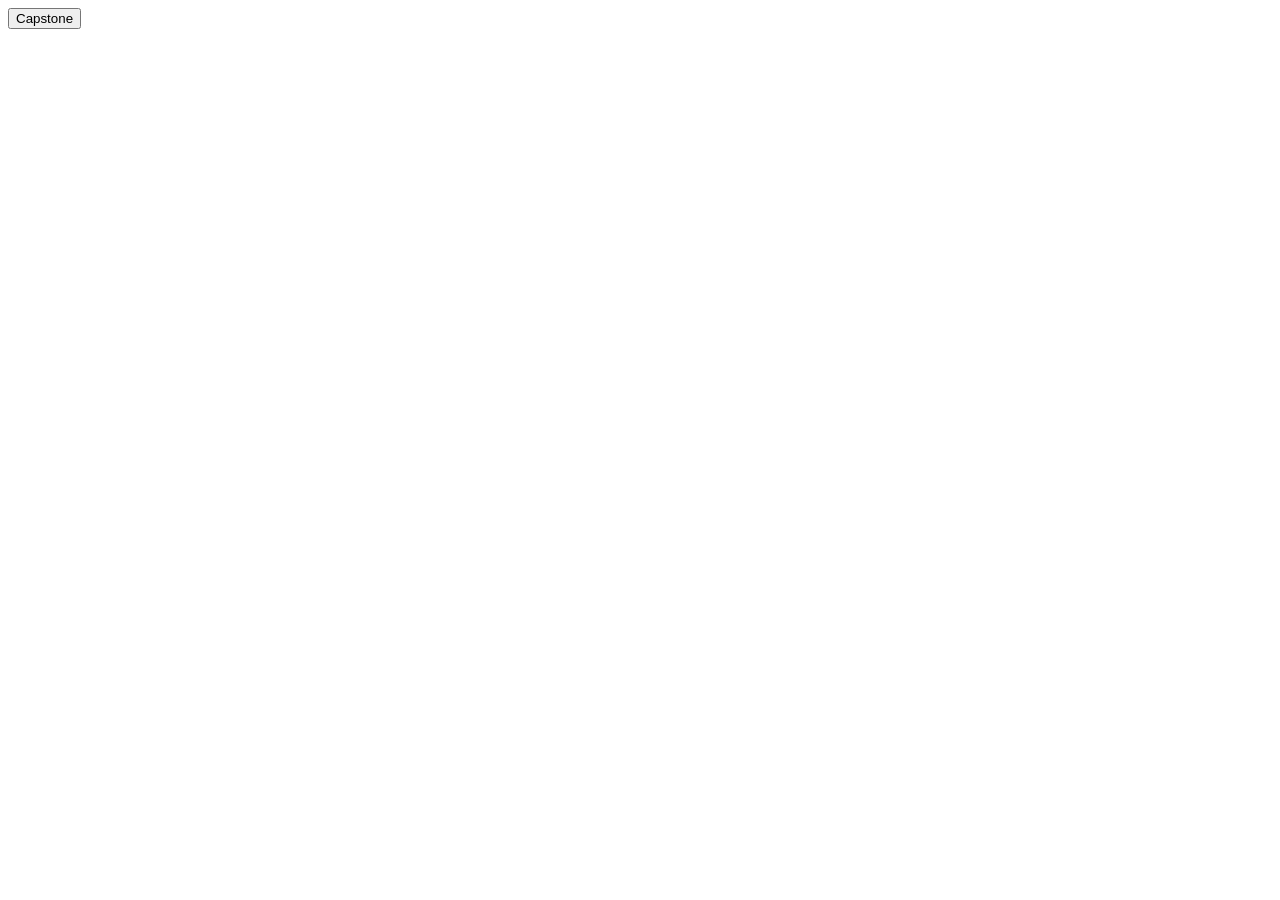
==== index.html @ fbd28901 "Add initial HTML structure with a start buttonrutas rutas" ====
<!DOCTYPE html>
<html lang="en">

<head>
    <meta charset="UTF-8">
    <meta name="viewport" content="width=device-width, initial-scale=1.0">
    <title>Document</title>
</head>

<body>


    <button onclick="window.location.href='juegov1/template/presentacion.html'" id="start-button" class="btn">
        Capstone
    </button>
</body>

</html>
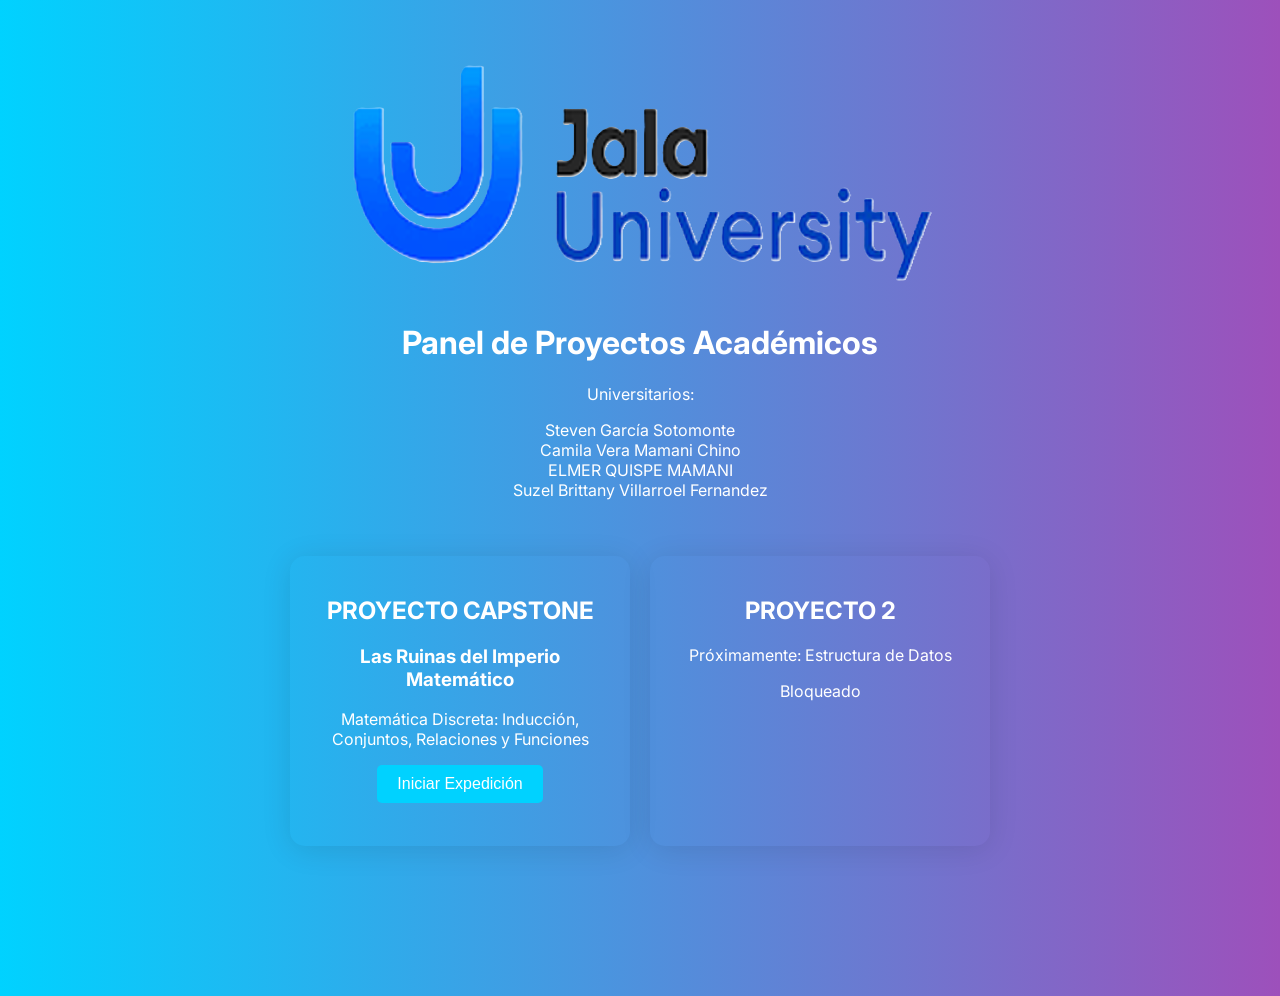
==== commit bb9457d9: "Add files via upload" ====
--- a/index.html
+++ b/index.html
@@ -1,18 +1,59 @@
-<!DOCTYPE html>
-<html lang="en">
-
-<head>
-    <meta charset="UTF-8">
-    <meta name="viewport" content="width=device-width, initial-scale=1.0">
-    <title>Document</title>
-</head>
-
-<body>
-
-
-    <button onclick="window.location.href='juegov1/template/presentacion.html'" id="start-button" class="btn">
-        Capstone
-    </button>
-</body>
-
-</html>
+<!DOCTYPE html>
+<html lang="es">
+<head>
+    <meta charset="UTF-8">
+    <meta name="viewport" content="width=device-width, initial-scale=1.0">
+    <title>Portafolio de Proyectos - Jala University</title>
+    <link rel="stylesheet" href="css/styleini.css"> <link href="https://fonts.googleapis.com/css2?family=Cinzel:wght@700&family=Inter:wght@400;700&display=swap" rel="stylesheet">
+</head>
+<body class="landing-page">
+
+    <div class="container">
+        <header class="main-header">
+            <img src="img/logoJala.png" alt="Logo Jala University" class="jala-logo">
+            <h1>Panel de Proyectos Académicos</h1>
+            <p>Universitarios: <br>
+                <ul>
+                    <li>
+                        Steven García Sotomonte 
+                    </li>
+                    <li>
+                        Camila Vera Mamani Chino
+                    </li>
+                    <li>
+                        ELMER QUISPE MAMANI
+                    </li>
+                    <li>
+                        Suzel Brittany Villarroel Fernandez
+                    </li>
+                </ul>
+            </p>
+        </header>
+
+        <section class="projects">
+            <div class="project-card featured">
+                <div class="card-content">
+                    <h2>PROYECTO CAPSTONE</h2>
+                    <h3>Las Ruinas del Imperio Matemático</h3>
+                    <p>Matemática Discreta: Inducción, Conjuntos, Relaciones y Funciones</p>
+                    <button onclick="window.location.href='template/presentacion.html'" class="btn-primary">
+                        Iniciar Expedición
+                    </button>
+                </div>
+            </div>
+
+            <div class="project-card locked">
+                <div class="card-content">
+                    <h2>PROYECTO 2</h2>
+                    <p>Próximamente: Estructura de Datos</p>
+                    <span class="status">Bloqueado</span>
+                </div>
+            </div>
+        </section>
+    </div>
+    <script>
+        const name = localStorage.getItem('playerName') || "Elmer";
+        document.getElementById('player-name-display').innerText = name;
+    </script>
+</body>
+</html>
--- a/css/styleini.css
+++ b/css/styleini.css
@@ -0,0 +1,67 @@
+
+
+.landing-page {
+    background: linear-gradient(135deg, #0f0c29, #302b63, #24243e);
+    background-size: 400% 400%;
+    animation: gradientBG 15s ease infinite;
+    color: #ffffff;
+    font-family: 'Inter', sans-serif;
+    display: flex;
+    justify-content: center;
+    min-height: 100vh;
+    padding: 40px 20px;
+    background: linear-gradient(to right, #00d2ff, #9d50bb);
+}
+
+@keyframes gradientBG {
+    0% { background-position: 0% 50%; }
+    50% { background-position: 100% 50%; }
+    100% { background-position: 0% 50%; }
+}
+
+.container {
+    display: flex;
+    flex-direction: column;
+    align-items: center;
+}
+
+ul {
+    list-style: none;
+    padding: 0;
+    margin: 0;
+}
+
+.main-header {
+    text-align: center;
+    margin-bottom: 40px;
+}
+
+.projects{
+    display: flex;
+    flex-direction: row;
+    gap: 20px;
+    justify-content: center;
+}
+
+
+.card-content {
+    background: var(--glass-bg);
+    border: 1px solid var(--glass-border);
+    border-radius: 15px;
+    padding: 20px;
+    width: 300px;
+    height: 250px;
+    text-align: center;
+    box-shadow: 0 4px 30px rgba(0, 0, 0, 0.1);
+}
+
+button {
+    background: #00d2ff;
+    border: none;
+    color: #ffffff;
+    padding: 10px 20px;
+    font-size: 1rem;
+    border-radius: 5px;
+    cursor: pointer;
+    transition: background 0.3s ease;
+}
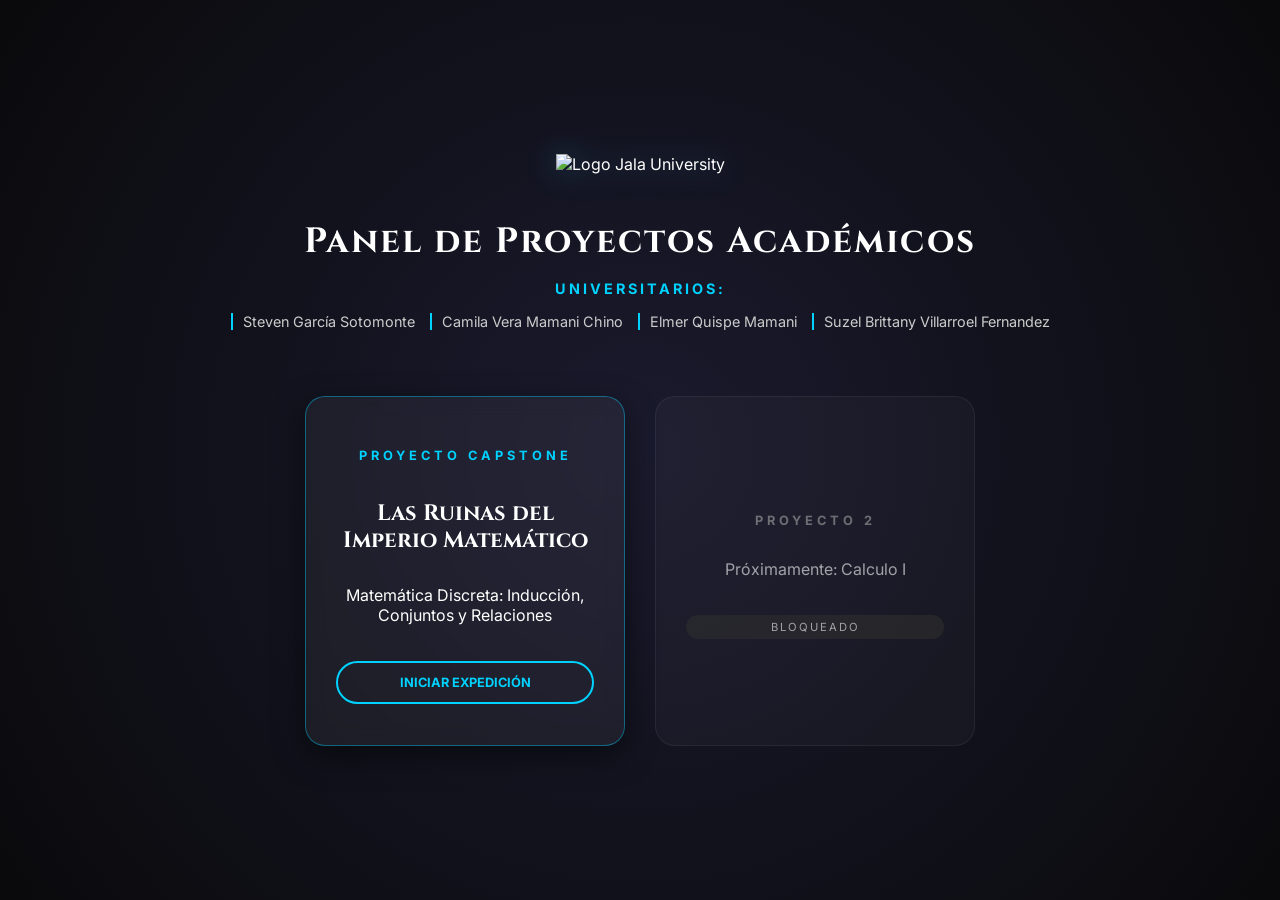
==== commit 7181afaf: "Add files via upload" ====
--- a/index.html
+++ b/index.html
@@ -12,22 +12,13 @@
         <header class="main-header">
             <img src="img/logoJala.png" alt="Logo Jala University" class="jala-logo">
             <h1>Panel de Proyectos Académicos</h1>
-            <p>Universitarios: <br>
-                <ul>
-                    <li>
-                        Steven García Sotomonte 
-                    </li>
-                    <li>
-                        Camila Vera Mamani Chino
-                    </li>
-                    <li>
-                        ELMER QUISPE MAMANI
-                    </li>
-                    <li>
-                        Suzel Brittany Villarroel Fernandez
-                    </li>
-                </ul>
-            </p>
+            <p>Universitarios:</p>
+            <ul>
+                <li>Steven García Sotomonte</li>
+                <li>Camila Vera Mamani Chino</li>
+                <li>Elmer Quispe Mamani</li>
+                <li>Suzel Brittany Villarroel Fernandez</li>
+            </ul>
         </header>
 
         <section class="projects">
@@ -35,7 +26,7 @@
                 <div class="card-content">
                     <h2>PROYECTO CAPSTONE</h2>
                     <h3>Las Ruinas del Imperio Matemático</h3>
-                    <p>Matemática Discreta: Inducción, Conjuntos, Relaciones y Funciones</p>
+                    <p>Matemática Discreta: Inducción, Conjuntos y Relaciones</p>
                     <button onclick="window.location.href='template/presentacion.html'" class="btn-primary">
                         Iniciar Expedición
                     </button>
@@ -45,15 +36,11 @@
             <div class="project-card locked">
                 <div class="card-content">
                     <h2>PROYECTO 2</h2>
-                    <p>Próximamente: Estructura de Datos</p>
+                    <p>Próximamente: Calculo I</p>
                     <span class="status">Bloqueado</span>
                 </div>
             </div>
         </section>
     </div>
-    <script>
-        const name = localStorage.getItem('playerName') || "Elmer";
-        document.getElementById('player-name-display').innerText = name;
-    </script>
 </body>
 </html>
--- a/css/styleini.css
+++ b/css/styleini.css
@@ -1,67 +1,157 @@
 
+:root {
+    --primary-blue: #00d2ff;
+    --dark-bg: #0a0a0c;
+    --card-bg: rgba(255, 255, 255, 0.05);
+    --glass-border: rgba(255, 255, 255, 0.1);
+}
+
+* {
+    box-sizing: border-box;
+}
 
 .landing-page {
-    background: linear-gradient(135deg, #0f0c29, #302b63, #24243e);
-    background-size: 400% 400%;
-    animation: gradientBG 15s ease infinite;
+    background: radial-gradient(circle at center, #1a1a2e 0%, #0a0a0c 100%);
     color: #ffffff;
     font-family: 'Inter', sans-serif;
     display: flex;
     justify-content: center;
+    align-items: center; 
     min-height: 100vh;
-    padding: 40px 20px;
-    background: linear-gradient(to right, #00d2ff, #9d50bb);
-}
-
-@keyframes gradientBG {
-    0% { background-position: 0% 50%; }
-    50% { background-position: 100% 50%; }
-    100% { background-position: 0% 50%; }
+    margin: 0;
+    padding: 20px;
+    overflow: hidden;
 }
 
 .container {
     display: flex;
     flex-direction: column;
     align-items: center;
+    max-width: 1000px;
+}
+
+.main-header {
+    text-align: center;
+    margin-bottom: 50px;
+}
+
+.jala-logo {
+    width: 300px; 
+    height: auto;
+    margin-bottom: 20px;
+    filter: drop-shadow(0 0 15px rgba(38, 187, 241, 0.362));
+}
+
+.main-header h1 {
+    font-family: 'Cinzel', serif;
+    font-size: 2.2rem;
+    letter-spacing: 2px;
+    margin-bottom: 15px;
+}
+
+.main-header p {
+    font-weight: 700;
+    color: var(--primary-blue);
+    text-transform: uppercase;
+    letter-spacing: 3px;
+    font-size: 0.9rem;
+    margin-bottom: 10px;
 }
 
 ul {
     list-style: none;
     padding: 0;
-    margin: 0;
-}
-
-.main-header {
-    text-align: center;
-    margin-bottom: 40px;
-}
-
-.projects{
     display: flex;
-    flex-direction: row;
-    gap: 20px;
+    gap: 15px;
+    flex-wrap: wrap;
     justify-content: center;
 }
 
+ul li {
+    font-size: 0.9rem;
+    color: #cccccc;
+    border-left: 2px solid var(--primary-blue);
+    padding-left: 10px;
+}
+
+.projects {
+    display: flex;
+    flex-direction: row;
+    gap: 30px;
+    justify-content: center;
+    perspective: 1000px;
+}
 
 .card-content {
-    background: var(--glass-bg);
+    background: var(--card-bg);
     border: 1px solid var(--glass-border);
-    border-radius: 15px;
-    padding: 20px;
-    width: 300px;
-    height: 250px;
+    backdrop-filter: blur(10px); 
+    border-radius: 20px;
+    padding: 30px;
+    width: 320px;
+    height: 350px; 
     text-align: center;
-    box-shadow: 0 4px 30px rgba(0, 0, 0, 0.1);
+    display: flex;
+    flex-direction: column;
+    justify-content: center;
+    transition: transform 0.4s ease, border-color 0.4s ease;
 }
 
-button {
-    background: #00d2ff;
-    border: none;
-    color: #ffffff;
-    padding: 10px 20px;
-    font-size: 1rem;
-    border-radius: 5px;
-    cursor: pointer;
-    transition: background 0.3s ease;
+.featured .card-content {
+    border-color: rgba(0, 210, 255, 0.4);
+    box-shadow: 0 10px 30px rgba(0, 0, 0, 0.5);
+}
+
+.project-card:hover .card-content {
+    transform: translateY(-10px);
+    border-color: var(--primary-blue);
+}
+
+.card-content h2 {
+    font-size: 0.8rem;
+    letter-spacing: 4px;
+    color: var(--primary-blue);
+    margin-bottom: 15px;
+}
+
+.card-content h3 {
+    font-family: 'Cinzel', serif;
+    font-size: 1.4rem;
+    margin-bottom: 15px;
+    line-height: 1.2;
+}
+
+.btn-primary {
+    background: transparent;
+    border: 2px solid var(--primary-blue);
+    color: var(--primary-blue);
+    padding: 12px 25px;
+    font-family: 'Inter', sans-serif;
+    font-weight: 700;
+    text-transform: uppercase;
+    font-size: 0.8rem;
+    border-radius: 50px;
+    margin-top: 20px;
+    transition: all 0.3s ease;
+}
+
+.btn-primary:hover {
+    background: var(--primary-blue);
+    color: #000;
+    box-shadow: 0 0 20px rgba(0, 210, 255, 0.6);
+}
+
+.locked {
+    opacity: 0.6;
+    filter: grayscale(1);
+}
+
+.status {
+    margin-top: 20px;
+    font-size: 0.7rem;
+    text-transform: uppercase;
+    letter-spacing: 2px;
+    background: #333;
+    padding: 5px 15px;
+    border-radius: 20px;
 }
